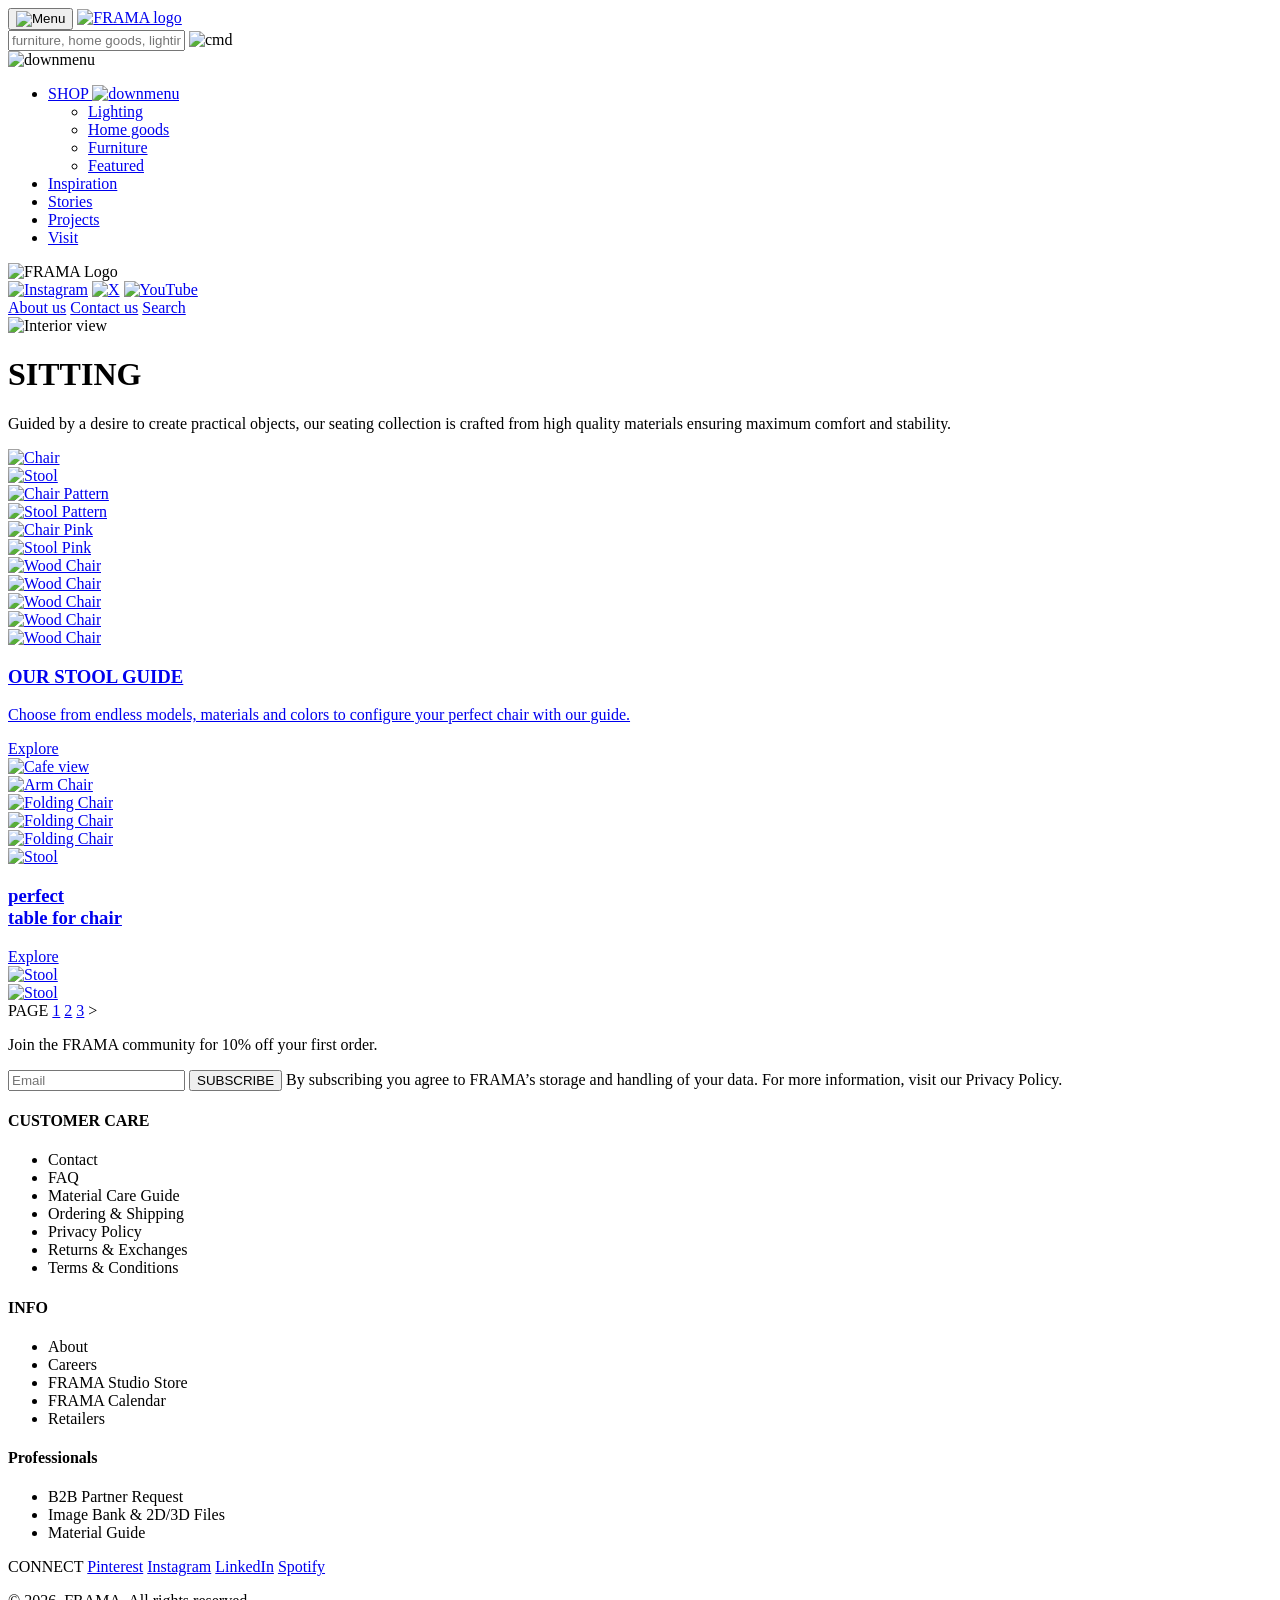
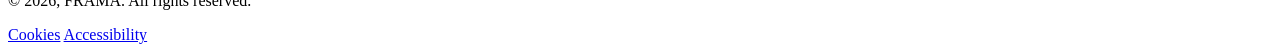
==== chair.html @ bb4e5f11 "0309" ====
<!DOCTYPE html>
<html lang="en">

<head>
    <meta charset="UTF-8">
    <meta name="viewport" content="width=device-width, initial-scale=1.0">
    <title>Frama_chair</title>
    <link rel="icon" href="img/favicon.ico">
    <script src="https://kit.fontawesome.com/cada64902b.js" crossorigin="anonymous"></script>
    <link href="css/chair.css" rel="stylesheet">
    <script defer src="js/script.js"></script>
</head>

<body>


    <!--마우스커서변경-->
    <div class="cursor-dot"></div>

    <!--헤더-->
    <header class="header">
        <div class="header-inner">

            <!-- LEFT -->
            <div class="header-left">
                <button class="menu-btn">
                    <img src="img/menu.png" alt="Menu">
                </button>
                <a href="main.html" class="logo">
                    <img src="img/logo.png" alt="FRAMA logo">
                </a>
            </div>

            <!-- CENTER -->
            <div class="header-center">
                <div class="search-bar">
                    <i class="fa-solid fa-magnifying-glass"></i>
                    <input type="text" placeholder="furniture, home goods, lighting, fragrances and self care">
                    <img src="img/command.png" alt="cmd">
                </div>
            </div>

            <!-- RIGHT -->
            <div class="header-right">
                <a href="#" class="mobile-search-btn"><i class="fa-solid fa-magnifying-glass"></i></a>
                <a href="#"><i class="fa-solid fa-user"></i></a>
                <a href="#"><i class="fa-solid fa-cart-flatbed"></i></a>
            </div>
        </div>
    </header>

    <!--SIDEMENU-->
    <div class="overlay" id="overlay"></div>

    <nav class="side-menu" id="sideMenu">
        <div class="close-btn" id="closeBtn"><img src="img/close.png" alt="downmenu"></div>

        <ul class="side-nav-list">
            <li class="side-menu-item">
                <a href="#" class="side-menu-link" id="shopMenu">
                    SHOP
                    <span class="arrow" id="arrow">
                        <img src="img/downmenu.png" alt="downmenu">
                    </span>
                </a>
                <ul class="side-submenu" id="sideSubmenu">
                    <li><a href="furniture.html">Lighting</a></li>
                    <li><a href="furniture.html">Home goods</a></li>
                    <li><a href="furniture.html">Furniture</a></li>
                    <li><a href="furniture.html">Featured</a></li>
                </ul>
            </li>
            <li class="side-menu-item"><a href="furniture.html" class="side-menu-link">Inspiration</a></li>
            <li class="side-menu-item"><a href="furniture.html" class="side-menu-link">Stories</a></li>
            <li class="side-menu-item"><a href="furniture.html" class="side-menu-link">Projects</a></li>
            <li class="side-menu-item"><a href="furniture.html" class="side-menu-link">Visit</a></li>
        </ul>

        <div class="logo01">
            <img src="img/logo01.png" alt="FRAMA Logo">
        </div>

        <div class="side-social">
            <a href="#"><img src="img/instagram.png" alt="Instagram"></a>
            <a href="#"><img src="img/twitter.png" alt="X"></a>
            <a href="#"><img src="img/youtube.png" alt="YouTube"></a>
        </div>

        <div class="side-footer-links">
            <a href="about.html">About us</a>
            <a href="contact.html">Contact us</a>
            <a href="search.html">Search</a>
        </div>
    </nav>


    <!--MAIN-->

    <main class="shop-container">
        <header class="shop-header">
            <div class="intro-image">
                <img src="img/chair/sitting01.webp" alt="Interior view">
            </div>
            <div class="intro-text">
                <h1>SITTING</h1>
                <p>Guided by a desire to create practical objects, our seating collection is crafted from high quality
                    materials ensuring maximum comfort and stability.</p>
            </div>
        </header>

        <div class="product-grid">
            <div class="product-item"><a href="detail01.html"><img src="img/chair/ch01.webp" alt="Chair"></a></div>
            <div class="product-item"><a href="detail02.html"><img src="img/chair/ch02.webp" alt="Stool"></a></div>
            <div class="product-item"><a href="detail03.html"><img src="img/chair/ch03.webp" alt="Chair Pattern"></a>
            </div>
            <div class="product-item"><a href="detail04.html"><img src="img/chair/ch04.webp" alt="Stool Pattern"></a>
            </div>
            <div class="product-item"><a href="detail05.html"><img src="img/chair/ch05.webp" alt="Chair Pink"></a></div>
            <div class="product-item"><a href="detail06.html"><img src="img/chair/ch06.webp" alt="Stool Pink"></a></div>

            <div class="product-item"><a href="detail07.html"><img src="img/chair/ch07.png" alt="Wood Chair"></a></div>
            <div class="product-item"><a href="detail08.html"><img src="img/chair/ch08.webp" alt="Wood Chair"></a></div>
            <div class="product-item"><a href="detail09.html"><img src="img/chair/ch09.webp" alt="Wood Chair"></a></div>
            <div class="product-item"><a href="detail10.html"><img src="img/chair/ch10.webp" alt="Wood Chair"></a></div>
            <div class="product-item"><a href="detail11.html"><img src="img/chair/ch11.webp" alt="Wood Chair"></a></div>

            <a href="stool-guide.html" class="guide-box stool-guide">
                <h3>OUR STOOL GUIDE</h3>
                <p>Choose from endless models, materials and colors to configure your perfect chair with our guide.</p>
                <span class="btn-link">Explore</span>
            </a>

            <div class="span-image-box">
                <a href="inspiration.html"><img src="img/chair/sitting03.webp" alt="Cafe view"></a>
            </div>
            <div class="product-item"><a href="detail12.html"><img src="img/chair/ch12.webp" alt="Arm Chair"></a></div>
            <div class="product-item"><a href="detail13.html"><img src="img/chair/ch13.webp" alt="Folding Chair"></a>
            </div>
            <div class="product-item"><a href="detail14.html"><img src="img/chair/ch14.webp" alt="Folding Chair"></a>
            </div>
            <div class="product-item"><a href="detail15.html"><img src="img/chair/ch15.webp" alt="Folding Chair"></a>
            </div>

            <div class="product-item"><a href="detail16.html"><img src="img/chair/ch16.webp" alt="Stool"></a></div>
            <a href="table-collection.html" class="guide-box table-promo">
                <h3>perfect<br> table for chair</h3>
                <span class="btn-blue">Explore</span>
            </a>
            <div class="product-item"><a href="detail17.html"><img src="img/chair/ch17.webp" alt="Stool"></a></div>
            <div class="product-item"><a href="detail18.html"><img src="img/chair/ch18.webp" alt="Stool"></a></div>
        </div>

        <div class="pagination">
            PAGE <a href="#">1</a> <a href="#" class="active">2</a> <a href="#">3</a> <span>&gt;</span>
        </div>
    </main>


    <!---FOOTER-->
    <footer class="footer">
        <div class="inner">

            <div class="footer-top">

                <div class="footer-newsletter">
                    <p>Join the FRAMA community for 10% off your first order.</p>
                    <input type="email" placeholder="Email">
                    <button>SUBSCRIBE</button>
                    <span>
                        By subscribing you agree to FRAMA’s storage and handling of your data.
                        For more information, visit our Privacy Policy.
                    </span>
                </div>

                <!-- middle -->
                <div class="footer-menu">
                    <h4>CUSTOMER CARE</h4>
                    <ul>
                        <li>Contact</li>
                        <li>FAQ</li>
                        <li>Material Care Guide</li>
                        <li>Ordering & Shipping</li>
                        <li>Privacy Policy</li>
                        <li>Returns & Exchanges</li>
                        <li>Terms & Conditions</li>
                    </ul>
                </div>

                <!-- right -->
                <div class="footer-menu">
                    <h4>INFO</h4>
                    <ul>
                        <li>About</li>
                        <li>Careers</li>
                        <li>FRAMA Studio Store</li>
                        <li>FRAMA Calendar</li>
                        <li>Retailers</li>
                    </ul>
                </div>

                <!-- extra -->
                <div class="footer-menu">
                    <h4>Professionals</h4>
                    <ul>
                        <li>B2B Partner Request</li>
                        <li>Image Bank & 2D/3D Files</li>
                        <li>Material Guide</li>
                    </ul>
                </div>

            </div>

            <!-- 가운데 connect -->
            <div class="footer-connect">
                <span>CONNECT</span>
                <a href="#">Pinterest</a>
                <a href="#">Instagram</a>
                <a href="#">LinkedIn</a>
                <a href="#">Spotify</a>
            </div>

            <!-- 맨 아래 -->
            <div class="footer-bottom">
                <p>© 2026, FRAMA. All rights reserved.</p>
                <a href="#">Cookies</a>
                <a href="#">Accessibility</a>
            </div>

        </div>
    </footer>

</body>

</html>
</body>

</html>
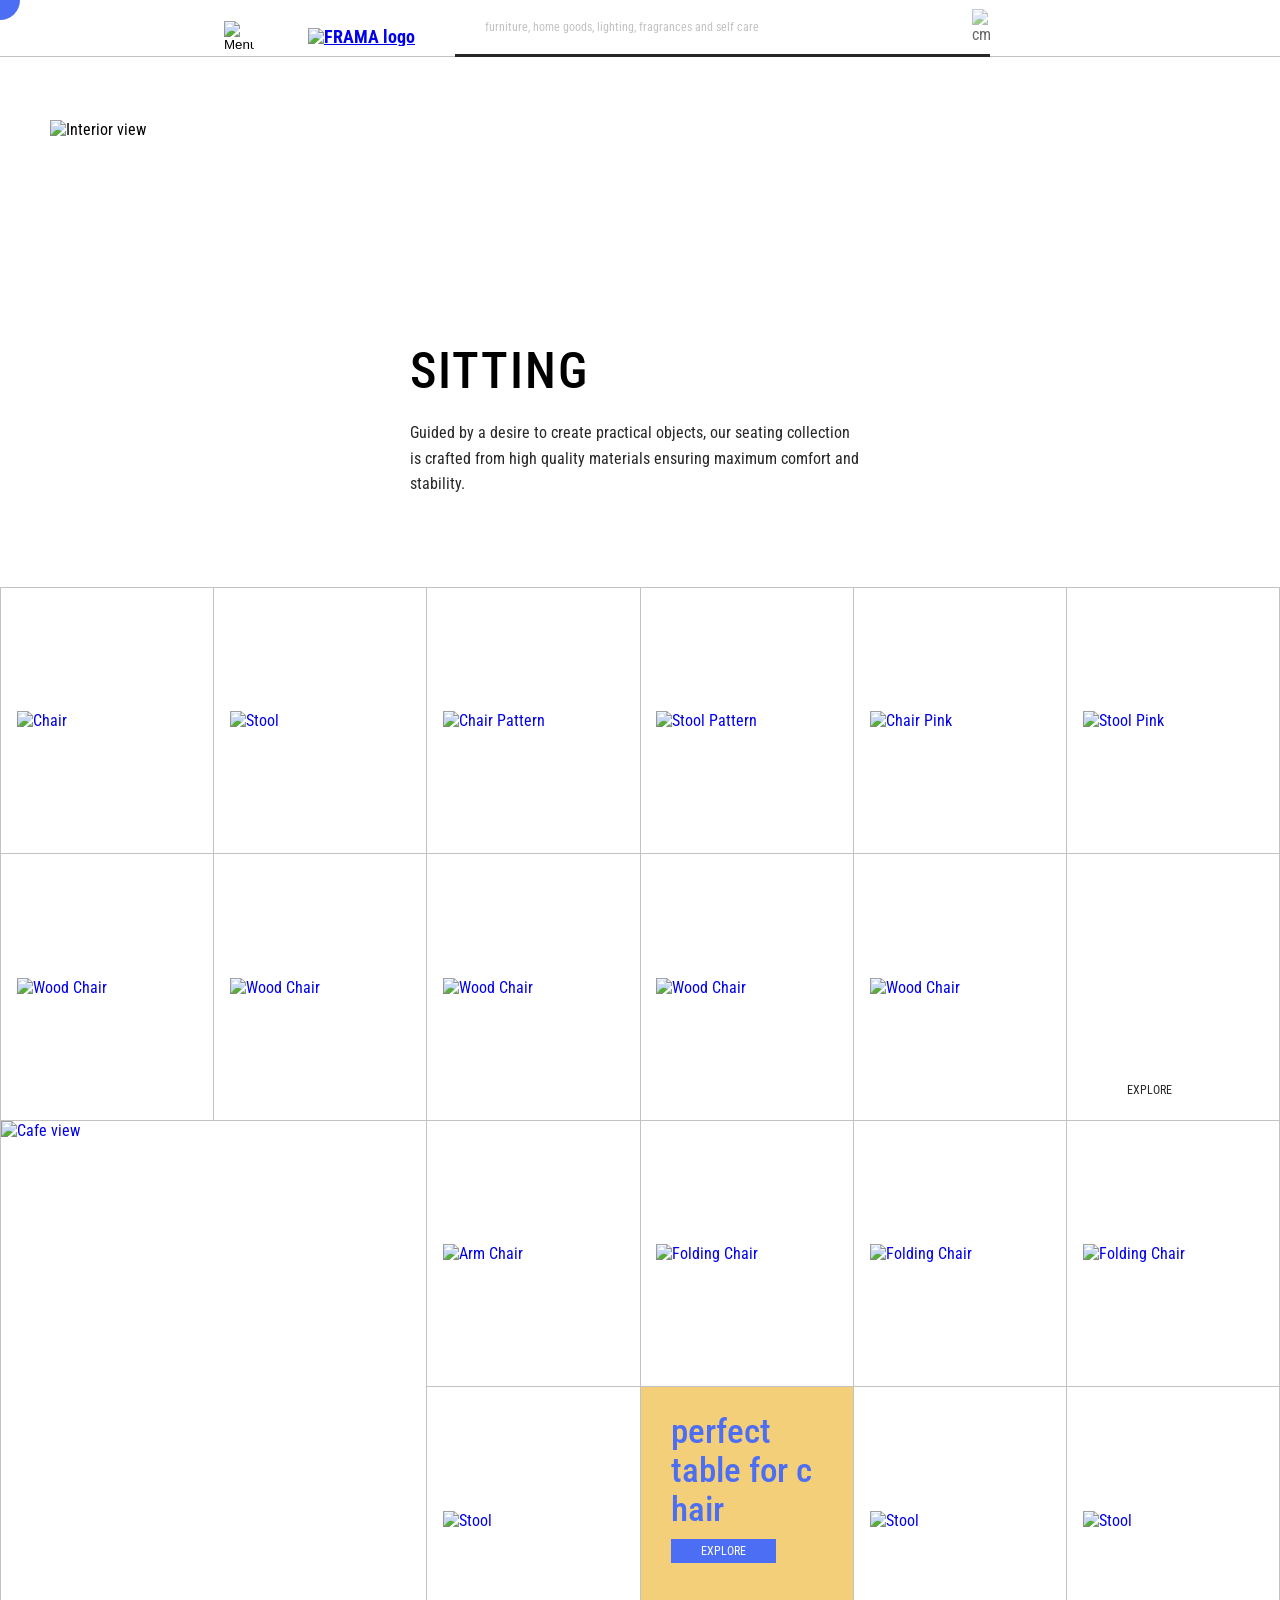
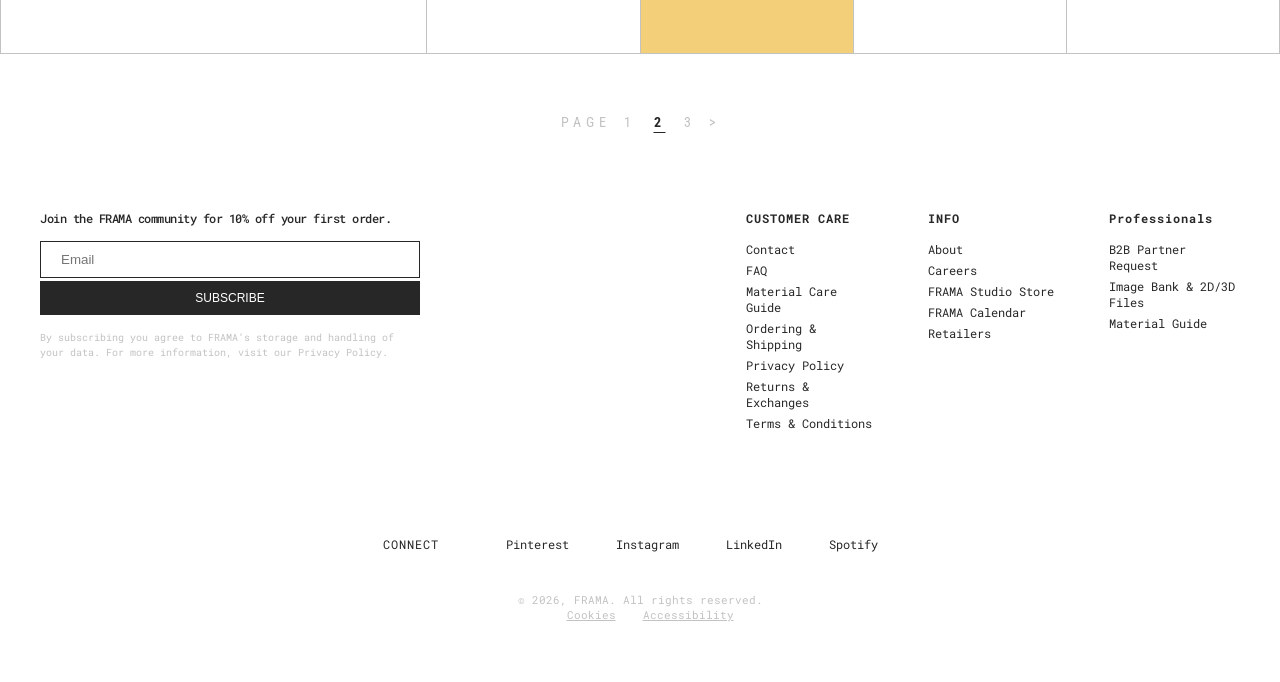
==== commit f51739b0: "0309" ====
--- a/chair.html
+++ b/chair.html
@@ -26,7 +26,7 @@
                 <button class="menu-btn">
                     <img src="img/menu.png" alt="Menu">
                 </button>
-                <a href="main.html" class="logo">
+                <a href="index.html" class="logo">
                     <img src="img/logo.png" alt="FRAMA logo">
                 </a>
             </div>
--- a/css/chair.css
+++ b/css/chair.css
@@ -0,0 +1,1074 @@
+@import url('https://fonts.googleapis.com/css2?family=Orbitron:wght@400..900&family=Roboto+Condensed:ital,wght@0,100..900;1,100..900&display=swap');
+@import url('https://fonts.googleapis.com/css2?family=Roboto+Mono:ital,wght@0,100..700;1,100..700&display=swap');
+
+* {
+    margin: 0;
+    padding: 0;
+    box-sizing: border-box;
+}
+
+body {
+    font-family: 'Roboto Condensed', sans-serif;
+}
+
+/* 마우스커서변경 */
+
+*,
+*::before,
+*::after {
+    cursor: none !important;
+}
+
+.cursor-dot {
+    width: 40px;
+    height: 40px;
+    background-color: #4C6EF5;
+    border-radius: 50%;
+    position: fixed;
+    top: 0;
+    left: 0;
+    pointer-events: none;
+    z-index: 10000;
+    transform: translate(-50%, -50%);
+    transition:
+        transform 0.3s cubic-bezier(0.25, 1, 0.5, 1),
+        background-color 0.3s ease,
+        width 0.3s ease,
+        height 0.3s ease;
+}
+
+
+.cursor-active {
+    transform: translate(-50%, -50%) scale(0.4) !important;
+    background-color: #691010 !important;
+}
+
+
+/* header */
+.header {
+    width: 100%;
+    border-bottom: 1px solid #C3C2C2;
+    background: #fff;
+    position: fixed;
+    top: 0;
+    left: 0;
+    z-index: 1000;
+}
+
+.header-inner {
+    width: 100%;
+    max-width: none;
+    margin: 0;
+    padding: 14px 220px 0 220px;
+    display: grid;
+    grid-template-columns: auto 1fr auto;
+    align-items: end;
+    position: relative;
+    column-gap: 40px;
+}
+
+.header-left {
+    display: flex;
+    align-items: center;
+    gap: 50px;
+}
+
+.header-left .logo {
+    font-size: 18px;
+    font-weight: 700;
+    line-height: 1;
+}
+
+.header-left .logo img {
+    width: 90px;
+    height: auto;
+}
+
+.menu-btn {
+    border: none;
+    background: none;
+    cursor: pointer;
+    padding: 4px;
+}
+
+.menu-btn:focus {
+    outline: none;
+}
+
+.menu-btn:focus-visible {
+    outline: 2px solid #272727;
+}
+
+.menu-btn img {
+    width: 30px;
+    display: block;
+}
+
+.menu-btn i {
+    font-size: 20px;
+    color: #272727;
+    display: block;
+}
+
+.header-center {
+    display: flex;
+    justify-content: center;
+    align-items: flex-end;
+}
+
+.header-right {
+    display: flex;
+    gap: 30px;
+    font-size: 16px;
+    padding-bottom: 20px;
+}
+
+.header-right i {
+    color: #272727;
+    font-size: 18px;
+}
+
+.mobile-search-btn {
+    display: none;
+}
+
+.header-right img {
+    width: 18px;
+}
+
+.header-right a {
+    color: #272727;
+    text-decoration: none;
+    transition: .2s;
+}
+
+.header-right a:hover {
+    opacity: .6;
+}
+
+.header-right a:visited {
+    color: #272727;
+}
+
+.search-bar {
+    width: 100%;
+    max-width: 650px;
+    min-width: 300px;
+    height: 42px;
+    border-bottom: 3px solid #272727;
+    padding: 0;
+    display: flex;
+    align-items: center;
+    gap: 10px;
+    background: #fff;
+    position: relative;
+    transform: translateY(1px);
+    z-index: 10;
+}
+
+.search-bar i {
+    margin-bottom: 12px;
+    font-size: 16px;
+    color: #C3C2C2;
+}
+
+.search-bar input {
+    border: none;
+    outline: none;
+    flex: 1;
+    font-family: 'Roboto Condensed', sans-serif;
+    font-size: 12px;
+    color: #C3C2C2;
+    padding-bottom: 16px;
+    padding-left: 20px;
+}
+
+.search-bar input::placeholder {
+    color: #C3C2C2;
+}
+
+.search-bar img {
+    width: 18px;
+    opacity: .6;
+    padding-bottom: 16px;
+}
+
+/* MAIN */
+.shop-container {
+    width: 100%;
+    margin: 0 auto;
+    padding: 120px 0 0 0;
+}
+
+/*  상단 인트로  */
+.shop-header {
+    display: flex;
+    align-items: flex-end;
+    gap: 60px;
+    padding: 0 50px 80px;
+}
+
+.shop-header .intro-image {
+    width: 300px;
+    flex-shrink: 0;
+}
+
+.shop-header .intro-image img {
+    width: 100%;
+    height: auto;
+    aspect-ratio: 300 / 387;
+    object-fit: cover;
+    display: block;
+}
+
+.shop-header .intro-text {
+    padding-bottom: 10px;
+}
+
+.shop-header .intro-text h1 {
+    font-size: 50px;
+    font-weight: 500;
+    margin-bottom: 20px;
+    letter-spacing: 2px;
+}
+
+.shop-header .intro-text p {
+    max-width: 450px;
+    line-height: 1.6;
+    color: #272727;
+    font-size: 1rem;
+}
+
+/* 제품 그리드 */
+.product-grid {
+    display: grid;
+    grid-template-columns: repeat(6, 1fr);
+    border-top: 1px solid #C3C2C2;
+    border-left: 1px solid #C3C2C2;
+}
+
+.product-item,
+.guide-box,
+.span-image-box {
+    border-right: 1px solid #C3C2C2;
+    border-bottom: 1px solid #C3C2C2;
+    aspect-ratio: 1 / 1.25;
+    position: relative;
+    display: flex;
+    align-items: center;
+    justify-content: center;
+    background-color: #fff;
+    overflow: hidden;
+}
+
+.product-item::before {
+    content: '';
+    position: absolute;
+    top: 50%;
+    left: 50%;
+    width: 0;
+    height: 0;
+    background-color: #f3cf7a;
+    border-radius: 50%;
+    transform: translate(-50%, -50%);
+    transition: width 0.4s ease, height 0.4s ease;
+    z-index: 1;
+}
+
+.product-item a,
+.span-image-box a {
+    display: flex;
+    width: 100%;
+    height: 100%;
+    align-items: center;
+    justify-content: center;
+    text-decoration: none;
+}
+
+
+.product-item img {
+    width: 85%;
+    height: auto;
+    position: relative;
+    z-index: 2;
+    transition: transform 0.4s ease;
+}
+
+.product-item:hover::before {
+    width: 150%;
+    height: 150%;
+}
+
+.product-item:hover img {
+    transform: scale(1.5);
+}
+
+
+.span-image-box {
+    grid-column: span 2;
+    grid-row: span 2;
+}
+
+.span-image-box img {
+    width: 100%;
+    height: 100%;
+    object-fit: cover;
+    display: block;
+}
+
+.guide-box {
+    display: flex;
+    flex-direction: column;
+    padding: 30px;
+    text-align: center;
+    text-decoration: none;
+    color: #272727;
+}
+
+.stool-guide {
+    background-image: url('../img/chair/sitting02.webp');
+    background-size: cover;
+    background-position: center;
+    background-repeat: no-repeat;
+    display: flex;
+    flex-direction: column;
+    justify-content: center;
+    align-items: flex-start;
+    text-align: left;
+    padding: 30px;
+    box-sizing: border-box;
+    position: relative;
+    overflow: hidden;
+    z-index: 1;
+}
+
+.stool-guide::before {
+    content: '';
+    position: absolute;
+    top: 50%;
+    left: 50%;
+    width: 0;
+    height: 0;
+    background-color: #691010;
+    border-radius: 50%;
+    transform: translate(-50%, -50%);
+    transition: width 0.6s ease-out, height 0.6s ease-out;
+    z-index: -1;
+}
+
+.stool-guide:hover::before {
+    width: 200%;
+    height: 200%;
+}
+
+.stool-guide h3,
+.stool-guide p,
+.stool-guide .btn-link {
+    position: relative;
+    z-index: 2;
+    transition: color 0.4s ease;
+}
+
+.stool-guide h3 {
+    font-size: clamp(1rem, 2.5vw, 1.8rem);
+    color: #fff;
+    margin-bottom: 10px;
+    text-transform: uppercase;
+
+    width: 100%;
+    line-height: 1.2;
+    word-break: keep-all;
+}
+
+.stool-guide p {
+    font-family: 'Roboto Mono', monospace;
+    font-size: clamp(0.7rem, 1vw, 0.85rem);
+    color: #fff;
+    margin-bottom: 20px;
+    line-height: 1.4;
+}
+
+.btn-blue,
+.btn-link {
+    font-size: clamp(0.7rem, 1vw, 0.8rem);
+    padding: 2% 8%;
+}
+
+.btn-link {
+    display: inline-block;
+    background-color: #ffffff;
+    color: #272727;
+    padding: 5px 30px;
+    font-size: 0.75rem;
+    text-transform: uppercase;
+    text-decoration: none;
+    transition: all 0.4s ease;
+}
+
+.stool-guide:hover .btn-link {
+    background-color: #C3C2C2;
+    color: #ffffff;
+}
+
+.table-promo {
+
+    background-size: cover;
+    background-position: center;
+    background-repeat: no-repeat;
+
+    display: flex;
+    flex-direction: column;
+    justify-content: flex-start;
+    align-items: flex-start;
+    text-align: left;
+    padding: 25px 30px;
+    box-sizing: border-box;
+    position: relative;
+    overflow: hidden;
+    z-index: 1;
+
+    background-color: #f3cf7a;
+    transition: background-color 0.4s ease;
+}
+
+.table-promo::before {
+    content: '';
+    position: absolute;
+    top: 50%;
+    left: 50%;
+    width: 0;
+    height: 0;
+    background-color: #4C6EF5;
+    border-radius: 50%;
+    transform: translate(-50%, -50%);
+    transition: width 0.6s ease-out, height 0.6s ease-out;
+    z-index: -1;
+}
+
+.table-promo:hover {
+    background-color: #4C6EF5;
+}
+
+.table-promo:hover::before {
+    width: 200%;
+    height: 200%;
+}
+
+.table-promo h3 {
+    font-size: clamp(1.2rem, 3vw, 2.2rem);
+    font-weight: 500;
+    word-break: keep-all;
+    color: #4C6EF5;
+    margin-bottom: 10px;
+    width: 100%;
+    line-height: 1.1;
+    word-break: break-all;
+    overflow: hidden;
+}
+
+.table-promo:hover h3 {
+    color: #691010;
+}
+
+.btn-blue {
+    display: inline-block;
+    background-color: #4C6EF5;
+    color: #fff;
+    padding: 5px 30px;
+    font-size: 0.75rem;
+    text-transform: uppercase;
+    text-decoration: none;
+    position: relative;
+    z-index: 2;
+    transition: background-color 0.4s ease, color 0.4s ease;
+}
+
+.table-promo:hover .btn-blue {
+    background-color: #691010;
+    color: #fff;
+
+}
+
+/* 페이지네이션 */
+.pagination {
+    margin-top: 60px;
+    text-align: center;
+    font-size: 0.85rem;
+    letter-spacing: 5px;
+    color: #C3C2C2;
+}
+
+.pagination a {
+    text-decoration: none;
+    color: inherit;
+    margin: 0 5px;
+}
+
+.pagination a.active {
+    color: #272727;
+    font-weight: bold;
+    text-decoration: underline;
+    text-underline-offset: 5px;
+}
+
+
+
+/*FOOTER*/
+
+.footer {
+    padding: 80px 0 60px;
+    font-family: 'Roboto Mono', monospace;
+    font-size: 12px;
+    color: #272727;
+}
+
+.footer .inner {
+    width: 100%;
+    max-width: 1600px;
+    margin: 0 auto;
+    padding: 0 40px;
+}
+
+.footer-top {
+    display: grid;
+    grid-template-columns: 5fr 1fr 1fr 1fr;
+    gap: 50px;
+}
+
+.footer-top p {
+    font-size: 12px;
+}
+
+.fotter-newsletter button {
+    font-size: 8px;
+}
+
+/* 메뉴 */
+.footer-menu h4 {
+    font-size: 12px;
+    margin-bottom: 15px;
+    letter-spacing: 1px;
+}
+
+.footer-menu ul {
+    list-style: none;
+    padding: 0;
+}
+
+.footer-menu li {
+    margin-bottom: 5px;
+    cursor: pointer;
+}
+
+/* 뉴스레터 */
+.footer-newsletter {
+
+    max-width: 380px;
+    margin-right: 0;
+    text-align: left;
+}
+
+.footer-newsletter p {
+    margin-bottom: 15px;
+    font-weight: 500;
+    letter-spacing: -0.5px;
+
+}
+
+.footer-newsletter input {
+    display: block;
+    width: 100%;
+    padding: 10px 20px;
+    border: 1px solid #272727;
+    margin-bottom: 3px !important;
+}
+
+.footer-newsletter button {
+    display: block;
+    width: 100%;
+    padding: 10px;
+    font-size: 12px;
+    background: #272727;
+    color: #fff;
+    border: none;
+    cursor: pointer;
+
+}
+
+.footer-newsletter span {
+    display: block;
+    margin-top: 15px;
+    font-size: 10px;
+    color: #C3C2C2;
+    line-height: 1.5;
+}
+
+/* CONNECT */
+.footer-connect {
+    text-align: center;
+    margin: 100px 0 40px;
+}
+
+.footer-connect span {
+    margin-right: 40px;
+    letter-spacing: 1px;
+}
+
+.footer-connect a {
+    margin: 0 20px;
+    text-decoration: none;
+    color: #272727;
+}
+
+/* 하단 */
+.footer-bottom {
+    text-align: center;
+    font-size: 11px;
+    color: #C3C2C2;
+}
+.footer-bottom a {
+    margin-left: 20px;
+    color: #C3C2C2;
+    text-decoration: underline;
+}
+
+
+
+/*SIDE MENU*/
+.overlay {
+    position: fixed;
+    top: 0;
+    left: 0;
+    width: 100%;
+    height: 100%;
+    background: rgba(0, 0, 0, 0.6);
+    opacity: 0;
+    visibility: hidden;
+    transition: 0.3s;
+    z-index: 1500;
+}
+
+.overlay.active {
+    opacity: 1;
+    visibility: visible;
+}
+
+/* 사이드 바 본체 */
+.side-menu {
+    position: fixed;
+    top: 0;
+    left: -100%;
+    width: 800px;
+    max-width: 90%;
+    height: 100%;
+    background: #fff;
+    z-index: 2000;
+    transition: left 1.2s cubic-bezier(0.25, 1, 0.5, 1);
+    display: flex;
+    flex-direction: column;
+    box-shadow: 10px 0 30px rgba(0, 0, 0, 0.1);
+}
+
+.side-menu.active {
+    left: 0;
+}
+
+.close-btn {
+    display: flex;
+    justify-content: flex-end;
+    padding: 30px 60px;
+    font-size: 32px;
+    cursor: pointer;
+    line-height: 1;
+    color: #111;
+    border-bottom: 1px solid #C3C2C2;
+}
+
+.close-btn img {
+    width: 20px;
+    height: 20px;
+}
+
+/* 메인 메뉴 항목 */
+.side-menu-item {
+    border-bottom: 1px solid #C3C2C2;
+    list-style: none;
+    transition: background-color 0.3s ease;
+}
+
+.side-menu-item:hover {
+    background-color: #f9f9f9;
+}
+
+.side-menu-item:hover .side-menu-link {
+    color: #272727;
+}
+
+.side-menu-link {
+    display: flex;
+    justify-content: space-between;
+    padding: 20px 60px 12px 60px;
+    font-size: 16px;
+    text-decoration: none;
+    font-family: 'Roboto Mono', sans-serif;
+    color: #272727;
+    cursor: pointer;
+}
+
+/* 하위 메뉴 (아코디언) */
+.side-submenu {
+    max-height: 0;
+    overflow: hidden;
+    transition: max-height 0.4s ease-out;
+    background: #f9f9f9;
+    list-style: none;
+}
+
+.side-submenu.open {
+    max-height: 300px;
+    padding: 5px 0;
+}
+
+.side-submenu li a {
+    display: block;
+    padding: 8px 40px;
+    font-size: 14px;
+    font-family: 'Roboto Mono', sans-serif;
+    text-decoration: none;
+    color: #666;
+}
+
+.side-submenu li a:hover {
+    color: #111;
+    background: #f0f0f0;
+}
+
+/* 파란색 로고 박스 */
+.side-menu .logo01 {
+    height: 60px;
+    background-color: #4C6EF5;
+    display: flex;
+    justify-content: flex-end;
+    align-items: center;
+    margin: 40px 0 20px 0;
+    padding: 0 60px;
+
+}
+
+.side-menu .logo01 img {
+    height: 80%;
+    filter: brightness(0) invert(1);
+
+}
+
+.side-social {
+    display: flex;
+    justify-content: flex-end;
+    gap: 18px;
+    padding: 10px 60px 30px 60px;
+
+}
+
+.side-social img {
+    width: 20px;
+    filter: grayscale(100%);
+    opacity: 0.7;
+}
+
+.side-social img:hover {
+    filter: grayscale(0%);
+    opacity: 1;
+}
+
+.side-footer-links {
+    padding: 20px 60px;
+}
+
+.side-footer-links a {
+    display: block;
+    line-height: 2.2;
+    font-size: 14px;
+    font-family: 'Roboto Mono', sans-serif;
+    text-decoration: none;
+    color: #666;
+    transition: 0.2s;
+}
+
+.side-footer-links a:hover {
+    color: #272727;
+}
+
+.arrow {
+    transition: transform 0.3s;
+    display: inline-block;
+}
+
+.arrow.rotated {
+    transform: rotate(180deg);
+}
+
+
+
+/* 반응형*/
+/* 1. 태블릿 & 작은 모니터 (1200px 이하) */
+@media (max-width: 1200px) {
+
+    .header-inner,
+    .main-visual,
+    .inner {
+        padding-left: 40px;
+        padding-right: 40px;
+    }
+
+    .search-bar {
+        width: 100%;
+        max-width: 400px;
+    }
+
+    .stool-guide p {
+        display: none;
+    }
+
+    .footer .inner {
+        width: 100%;
+    }
+}
+
+/* 2. 태블릿 */
+@media (max-width: 1024px) {
+    .side-menu {
+        width: 85%;
+    }
+
+    .product-grid {
+        grid-template-columns: repeat(3, 1fr);
+    }
+
+    .span-image-box {
+        grid-column: span 2;
+        grid-row: span 2;
+    }
+
+    .shop-header {
+        padding: 0 30px 50px;
+        gap: 30px;
+    }
+
+    .shop-header .intro-text h1 {
+        font-size: 3rem;
+    }
+
+    .table-promo,
+    .stool-guide {
+        padding: 10px;
+        justify-content: center;
+        align-items: center;
+        text-align: center;
+    }
+
+    .table-promo h3,
+    .stool-guide h3 {
+        width: 100%;
+    }
+
+    .stool-guide p {
+        display: none;
+    }
+
+    .footer-top {
+        grid-template-columns: 1fr 1fr;
+        gap: 30px;
+    }
+
+    .footer-newsletter {
+        margin-right: 0;
+        grid-column: span 2;
+    }
+}
+
+/* 3. 모바일  */
+@media (max-width: 768px) {
+
+     .header-center {
+        display: none;
+        /* 검색바 숨김 */
+    }
+    
+    .mobile-search-btn {
+        display: block !important; /* 숨겨져 있던 모바일 돋보기 아이콘 노출 */
+    }
+
+    .header-inner {
+        /* 그리드 비율 조정: 왼쪽(로고+메뉴)에 필요한 만큼만 주고 나머지는 오른쪽 아이콘에 할당 */
+        display: flex;
+        justify-content: space-between;
+        align-items: center;
+        padding: 10px 15px;
+        /* 상하좌우 여백 축소 */
+        height: 60px;
+        /* 헤더 높이 고정으로 안정감 부여 */
+    }
+
+    .header-left {
+        gap: 8px;
+        /* 로고와 메뉴 버튼을 아주 가깝게 밀착 */
+        flex-shrink: 0;
+        /* 공간 부족해도 줄어들지 않음 */
+    }
+
+    .header-left .logo img {
+        width: 65px;
+        /* 로고 크기 최적화 */
+        height: auto;
+        display: block;
+    }
+
+    .menu-btn {
+        padding: 0;
+        margin-right: 2px;
+    }
+
+    .menu-btn img {
+        width: 22px;
+        /* 메뉴 아이콘 살짝 축소 */
+    }
+
+    .header-right {
+        display: flex;
+        gap: 12px;
+        /* 아이콘 사이 간격 유지 */
+        padding-bottom: 0;
+        align-items: center;
+        flex-shrink: 0;
+    }
+
+    .header-right i {
+        font-size: 17px;
+        /* 아이콘 크기 미세 조정 */
+    }
+
+    .side-menu {
+        width: 100%;
+        max-width: 100%;
+    }
+
+    .close-btn {
+        padding: 20px 25px;
+    }
+
+
+    .shop-header {
+        flex-direction: column;
+        align-items: flex-start;
+        padding: 0 20px 40px;
+        gap: 20px;
+    }
+
+    .shop-header .intro-image {
+        width: 100%;
+        /* 너비 꽉 차게 */
+    }
+
+    .shop-header .intro-image img {
+        width: 100%;
+        height: auto;
+        aspect-ratio: auto;
+    }
+
+    .shop-header .intro-text h1 {
+        font-size: 2.5rem;
+    }
+
+    .product-grid {
+        grid-template-columns: repeat(2, 1fr);
+    }
+
+    .span-image-box {
+        grid-column: span 2;
+        grid-row: span 1;
+        aspect-ratio: 1 / 1;
+    }
+
+    .product-item,
+    .guide-box,
+    .span-image-box {
+        aspect-ratio: 1 / 1.1;
+    }
+
+    .pagination {
+        letter-spacing: 2px;
+        padding: 40px 0;
+    }
+
+    /* footer */
+    .footer {
+        padding: 60px 0 40px;
+    }
+
+    .footer .inner {
+        padding: 0 20px;
+    }
+
+    .footer-menu,
+    .footer-connect,
+    .footer-bottom {
+        display: none;
+    }
+
+    /* 모바일 레이아웃 */
+    .footer-top {
+        grid-template-columns: 1fr;
+        gap: 40px;
+        padding-bottom: 60px;
+        justify-items: center;
+        text-align: center;
+    }
+
+    .footer-newsletter {
+        max-width: 100%;
+        display: flex;
+        flex-direction: column;
+        align-items: center;
+    }
+
+    .footer-newsletter input,
+    .footer-newsletter button {
+        width: 100%;
+        max-width: 350px;
+    }
+
+    .footer-newsletter span {
+        margin-top: 15px;
+        line-height: 1.6;
+        color: #666;
+    }
+}
+
+/* 초소형 모바일 (Z 폴드5 전용 최후의 수단) */
+@media (max-width: 350px) {
+    .header-inner {
+        padding: 10px 8px;
+    }
+    .header-right {
+        gap: 8px; /* 아이콘 사이 간격을 더 좁혀서 장바구니 안 잘리게 */
+    }
+    .header-left .logo img {
+        width: 60px;
+    }
+    
+}
+@media (hover: hover) and (pointer: fine) {
+
+    *,
+    *::before,
+    *::after {
+        cursor: none !important;
+    }
+
+}
+@media (hover: none) and (pointer: coarse) {
+    .cursor-dot {
+        display: none;
+    }
+}
+
